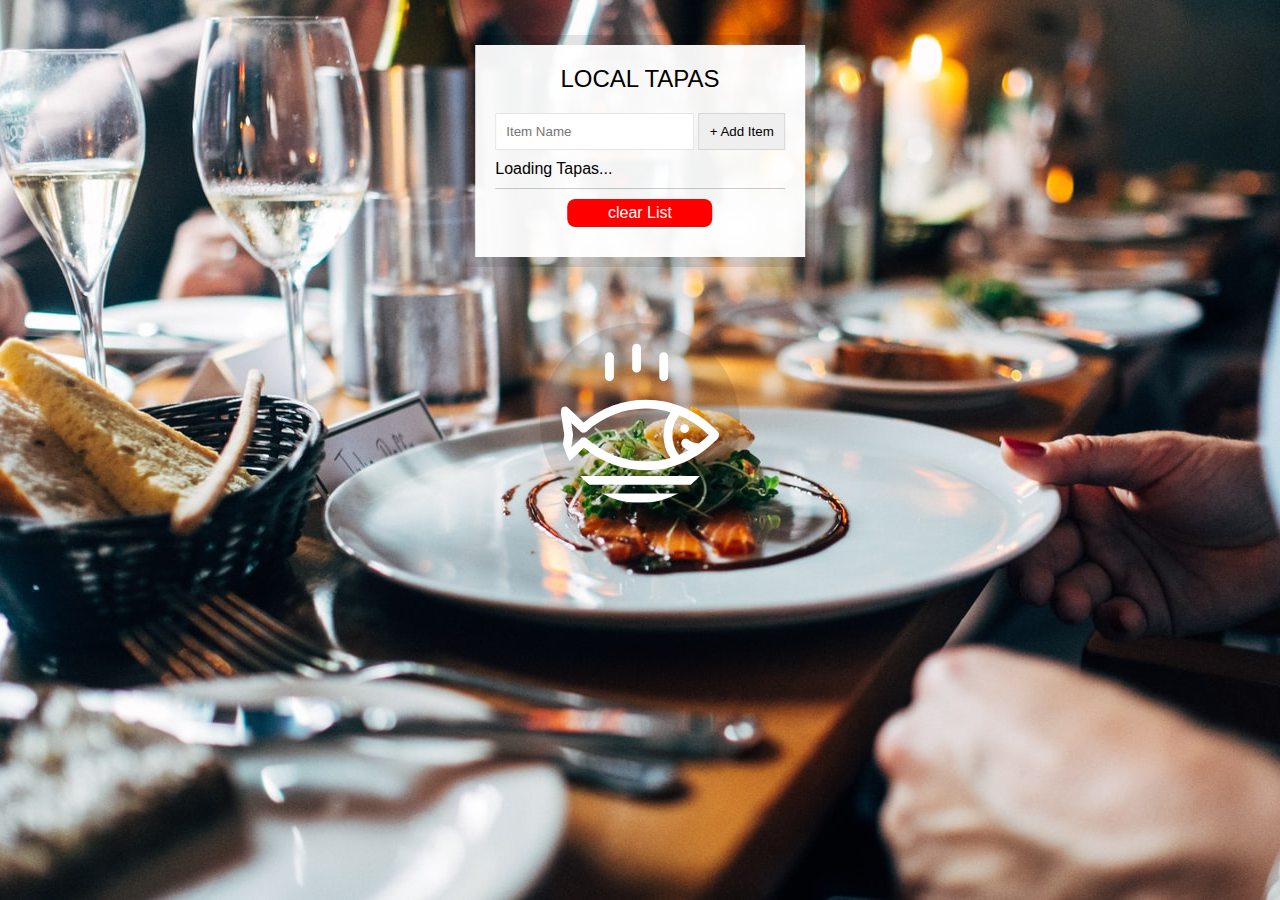
==== index.html @ 44c162f4 "first commit" ====
<!DOCTYPE html>
<html lang="en">

<head>
  <meta charset="UTF-8">
  <title>LocalStorage</title>
  <link rel="stylesheet" href="style.css">
</head>

<body>
  <!--
      Fish SVG Cred:
      https://thenounproject.com/search/?q=fish&i=589236
   -->

  <svg xmlns="http://www.w3.org/2000/svg" xmlns:xlink="http://www.w3.org/1999/xlink" version="1.1" x="0px" y="0px"
    viewBox="0 0 512 512" enable-background="new 0 0 512 512" xml:space="preserve">
    <g>
      <path
        d="M495.9,425.3H16.1c-5.2,0-10.1,2.9-12.5,7.6c-2.4,4.7-2.1,10.3,0.9,14.6l39,56.4c2.6,3.8,7,6.1,11.6,6.1h401.7   c4.6,0,9-2.3,11.6-6.1l39-56.4c3-4.3,3.3-9.9,0.9-14.6C506,428.2,501.1,425.3,495.9,425.3z M449.4,481.8H62.6L43,453.6H469   L449.4,481.8z" />
      <path
        d="M158.3,122c7.8,0,14.1-6.3,14.1-14.1V43.4c0-7.8-6.3-14.1-14.1-14.1c-7.8,0-14.1,6.3-14.1,14.1v64.5   C144.2,115.7,150.5,122,158.3,122z" />
      <path
        d="M245.1,94.7c7.8,0,14.1-6.3,14.1-14.1V16.1c0-7.8-6.3-14.1-14.1-14.1C237.3,2,231,8.3,231,16.1v64.5   C231,88.4,237.3,94.7,245.1,94.7z" />
      <path
        d="M331.9,122c7.8,0,14.1-6.3,14.1-14.1V43.4c0-7.8-6.3-14.1-14.1-14.1s-14.1,6.3-14.1,14.1v64.5   C317.8,115.7,324.1,122,331.9,122z" />
      <path
        d="M9.6,385.2c5.3,2.8,11.8,1.9,16.2-2.2l50.6-47.7c56.7,46.5,126.6,71.9,198.3,71.9c0,0,0,0,0,0   c87.5,0,169.7-36.6,231.4-103.2c5-5.4,5-13.8,0-19.2c-61.8-66.5-144-103.2-231.4-103.2c-72,0-142.2,25.6-199,72.5l-50-47.1   c-4.4-4.1-10.9-5-16.2-2.2c-5.3,2.8-8.3,8.7-7.4,14.6l11.6,75L2.2,370.6C1.3,376.5,4.2,382.4,9.6,385.2z M380.9,230.8   c34.9,14.3,67.2,35.7,95.3,63.6c-10.1,10-20.8,19.2-31.9,27.5c-22.4-3.3-29.6-8.8-30.7-9.7c-4-5.7-11.8-7.7-18.1-4.4   c-6.9,3.6-9.5,12.2-5.9,19.1c1.9,3.5,7.3,10.3,22.4,16c-10.1,5.7-20.5,10.7-31.1,15.1C352.4,320.2,352.4,268.6,380.9,230.8z    M36.3,255.6l29.4,27.7c5.3,5,13.6,5.1,19.1,0.3c53.2-47.6,120.7-73.7,190-73.7c26.9,0,53.2,3.9,78.5,11.3   c-29.3,44.6-29.3,102,0,146.6c-25.3,7.4-51.6,11.3-78.5,11.3c-69,0-136.3-26-189.4-73.2c-2.7-2.4-13.4-6.3-19.1,0.3l-30.1,28.3   l5.7-40C42.2,293,36.3,255.6,36.3,255.6z" />
      <circle cx="398.8" cy="273.8" r="14.1" />
    </g>
  </svg>

  <div class="wrapper">
    <h2>LOCAL TAPAS</h2>
    <p></p>

    <form class="add-items">
      <input type="text" name="item" class="item" placeholder="Item Name" required>
      <input type="submit" value="+ Add Item">
    </form>
    <ul class="plates" id="list">
      <li>Loading Tapas...</li>
    </ul>
    <button class="clear" id="clear">clear List</button>
  </div>
  <script src="script.js"></script>


</body>

</html>
---- style.css ----
html {
  box-sizing: border-box;
  background: url("oh-la-la.jpeg") center no-repeat;
  background-size: cover;
  min-height: 100vh;
  display: flex;
  justify-content: center;
  align-items: center;
  text-align: center;
  font-family: Futura, "Trebuchet MS", Arial, sans-serif;
  overflow: hidden;
}

*,
*:before,
*:after {
  box-sizing: inherit;
}

svg {
  fill: white;
  background: rgba(0, 0, 0, 0.1);
  padding: 20px;
  border-radius: 50%;
  width: 200px;
  margin-bottom: 50px;
}

.wrapper {
  padding: 20px;
  max-width: 350px;
  position: absolute;
  top: 5%;
  left: 50%;
  transform: translate(-50%, 0);
  background: rgba(255, 255, 255, 0.95);
  box-shadow: 0 0 0 10px rgba(0, 0, 0, 0.1);
}

h2 {
  text-align: center;
  margin: 0;
  font-weight: 200;
}

.plates {
  margin: 0;
  padding: 0;
  text-align: left;
  list-style: none;
}

.plates li {
  border-bottom: 1px solid rgba(0, 0, 0, 0.2);
  padding: 10px 0;
  font-weight: 100;
  display: flex;
}

.plates label {
  flex: 1;
  cursor: pointer;
}

.plates input {
  display: none;
}

.plates input+label:before {
  content: "⬜️";
  margin-right: 10px;
}

.plates input:checked+label:before {
  content: "🌮";
}

.add-items {
  margin-top: 20px;
}

.add-items input {
  padding: 10px;
  outline: 0;
  border: 1px solid rgba(0, 0, 0, 0.1);
}

.clear {
  background-color: red;
  color: white;
  border: none;
  width: 50%;
  padding: 5px 0;
  border-radius: 8px;
  margin: 10px 0;
  font-size: 1em;
}

@media screen and (max-width:590px) {
  .wrapper {
    padding: 20px;
    width: 90%;
    position: absolute;
    top: 5%;
    left: 50%;
    transform: translate(-50%, 0);
    background: rgba(255, 255, 255, 0.95);
    box-shadow: 0 0 0 10px rgba(0, 0, 0, 0.1);
  }

}
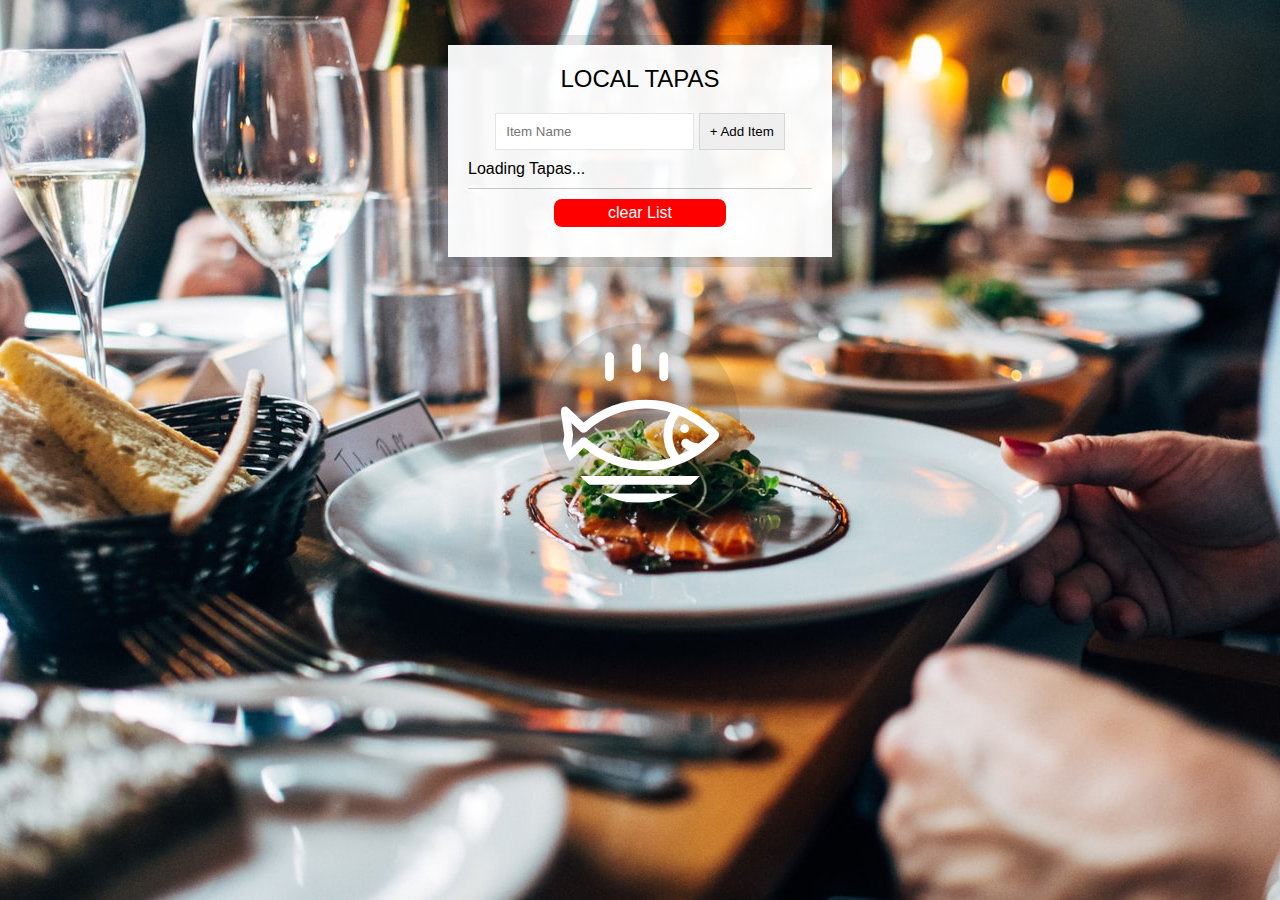
==== commit 53bd2058: "first commit" ====
--- a/index.html
+++ b/index.html
@@ -3,6 +3,7 @@
 
 <head>
   <meta charset="UTF-8">
+  <meta name="viewport" content="width=device-width, initial-scale=1, shrink-to-fit=no">
   <title>LocalStorage</title>
   <link rel="stylesheet" href="style.css">
 </head>
--- a/style.css
+++ b/style.css
@@ -28,7 +28,7 @@
 
 .wrapper {
   padding: 20px;
-  max-width: 350px;
+  width: 30%;
   position: absolute;
   top: 5%;
   left: 50%;
@@ -97,15 +97,10 @@
 }
 
 @media screen and (max-width:590px) {
-  .wrapper {
-    padding: 20px;
-    width: 90%;
-    position: absolute;
-    top: 5%;
-    left: 50%;
-    transform: translate(-50%, 0);
-    background: rgba(255, 255, 255, 0.95);
-    box-shadow: 0 0 0 10px rgba(0, 0, 0, 0.1);
+  body .wrapper {
+  
+    width: 90% ;
+
   }
 
 }